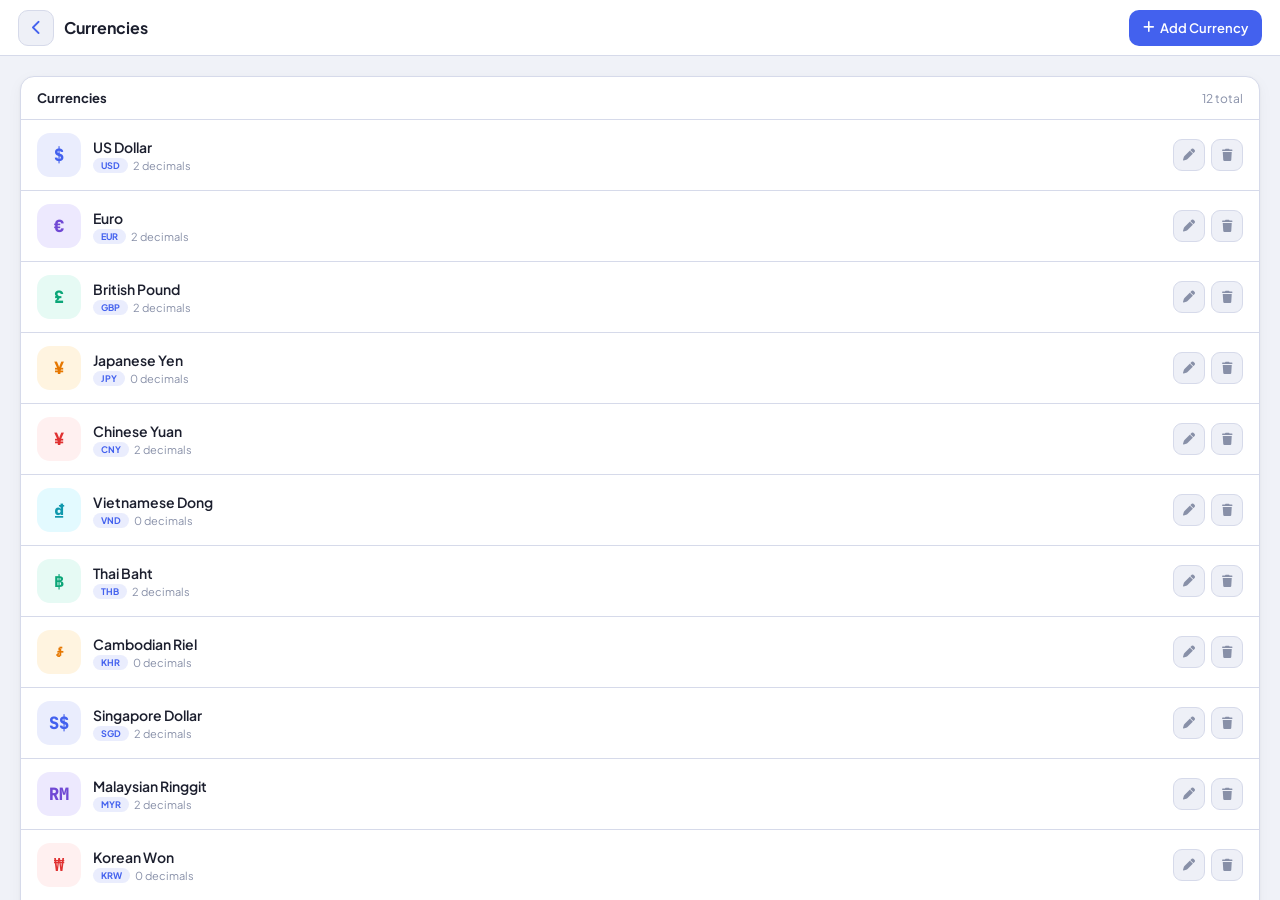
==== currencies.html @ c22fa6ff "Add files via upload" ====
<!DOCTYPE html>
<html lang="en">
<head>
<meta charset="UTF-8">
<meta name="viewport" content="width=device-width,initial-scale=1.0,viewport-fit=cover">
<title>Currencies — POMS</title>
<link rel="stylesheet" href="shared.css">
<link href="https://cdnjs.cloudflare.com/ajax/libs/font-awesome/6.5.0/css/all.min.css" rel="stylesheet">
<style>
/* Currency symbol avatar override — larger mono font */
.cur-av { font-family: var(--mono); font-size: 17px; font-weight: 800; }
</style>
</head>
<body>
<div class="app">
  <div class="main">

    <div class="topbar">
      <a href="index.html" class="t-back"><i class="fa fa-chevron-left"></i></a>
      <div class="topbar-title">Currencies</div>
      <div class="topbar-actions">
        <button class="t-btn" onclick="openModal()"><i class="fa fa-plus"></i> Add Currency</button>
      </div>
    </div>

    <div class="content">
      <div class="card">
        <div class="card-head">
          <div class="card-title">Currencies</div>
          <span class="card-sub">12 total</span>
        </div>

        <div class="li">
          <div class="li-av cur-av" style="background:var(--acc-lt);color:var(--acc);">$</div>
          <div class="li-bd"><div class="li-nm">US Dollar</div><div class="li-sub"><span class="tag t-bl" style="font-size:9px;">USD</span><span>2 decimals</span></div></div>
          <div class="li-acts"><div class="abt" onclick="openModal('Edit Currency')"><i class="fa fa-pen"></i></div><div class="abt del"><i class="fa fa-trash"></i></div></div>
        </div>

        <div class="li">
          <div class="li-av cur-av" style="background:#ede9fe;color:var(--pur);">€</div>
          <div class="li-bd"><div class="li-nm">Euro</div><div class="li-sub"><span class="tag t-bl" style="font-size:9px;">EUR</span><span>2 decimals</span></div></div>
          <div class="li-acts"><div class="abt" onclick="openModal('Edit Currency')"><i class="fa fa-pen"></i></div><div class="abt del"><i class="fa fa-trash"></i></div></div>
        </div>

        <div class="li">
          <div class="li-av cur-av" style="background:var(--grn-lt);color:var(--grn);">£</div>
          <div class="li-bd"><div class="li-nm">British Pound</div><div class="li-sub"><span class="tag t-bl" style="font-size:9px;">GBP</span><span>2 decimals</span></div></div>
          <div class="li-acts"><div class="abt" onclick="openModal('Edit Currency')"><i class="fa fa-pen"></i></div><div class="abt del"><i class="fa fa-trash"></i></div></div>
        </div>

        <div class="li">
          <div class="li-av cur-av" style="background:var(--amb-lt);color:var(--amb);">¥</div>
          <div class="li-bd"><div class="li-nm">Japanese Yen</div><div class="li-sub"><span class="tag t-bl" style="font-size:9px;">JPY</span><span>0 decimals</span></div></div>
          <div class="li-acts"><div class="abt" onclick="openModal('Edit Currency')"><i class="fa fa-pen"></i></div><div class="abt del"><i class="fa fa-trash"></i></div></div>
        </div>

        <div class="li">
          <div class="li-av cur-av" style="background:var(--red-lt);color:var(--red);">¥</div>
          <div class="li-bd"><div class="li-nm">Chinese Yuan</div><div class="li-sub"><span class="tag t-bl" style="font-size:9px;">CNY</span><span>2 decimals</span></div></div>
          <div class="li-acts"><div class="abt" onclick="openModal('Edit Currency')"><i class="fa fa-pen"></i></div><div class="abt del"><i class="fa fa-trash"></i></div></div>
        </div>

        <div class="li">
          <div class="li-av cur-av" style="background:var(--cyn-lt);color:var(--cyn);">₫</div>
          <div class="li-bd"><div class="li-nm">Vietnamese Dong</div><div class="li-sub"><span class="tag t-bl" style="font-size:9px;">VND</span><span>0 decimals</span></div></div>
          <div class="li-acts"><div class="abt" onclick="openModal('Edit Currency')"><i class="fa fa-pen"></i></div><div class="abt del"><i class="fa fa-trash"></i></div></div>
        </div>

        <div class="li">
          <div class="li-av cur-av" style="background:var(--grn-lt);color:var(--grn);">฿</div>
          <div class="li-bd"><div class="li-nm">Thai Baht</div><div class="li-sub"><span class="tag t-bl" style="font-size:9px;">THB</span><span>2 decimals</span></div></div>
          <div class="li-acts"><div class="abt" onclick="openModal('Edit Currency')"><i class="fa fa-pen"></i></div><div class="abt del"><i class="fa fa-trash"></i></div></div>
        </div>

        <div class="li">
          <div class="li-av cur-av" style="background:var(--amb-lt);color:var(--amb);">៛</div>
          <div class="li-bd"><div class="li-nm">Cambodian Riel</div><div class="li-sub"><span class="tag t-bl" style="font-size:9px;">KHR</span><span>0 decimals</span></div></div>
          <div class="li-acts"><div class="abt" onclick="openModal('Edit Currency')"><i class="fa fa-pen"></i></div><div class="abt del"><i class="fa fa-trash"></i></div></div>
        </div>

        <div class="li">
          <div class="li-av cur-av" style="background:var(--acc-lt);color:var(--acc);">S$</div>
          <div class="li-bd"><div class="li-nm">Singapore Dollar</div><div class="li-sub"><span class="tag t-bl" style="font-size:9px;">SGD</span><span>2 decimals</span></div></div>
          <div class="li-acts"><div class="abt" onclick="openModal('Edit Currency')"><i class="fa fa-pen"></i></div><div class="abt del"><i class="fa fa-trash"></i></div></div>
        </div>

        <div class="li">
          <div class="li-av cur-av" style="background:#ede9fe;color:var(--pur);">RM</div>
          <div class="li-bd"><div class="li-nm">Malaysian Ringgit</div><div class="li-sub"><span class="tag t-bl" style="font-size:9px;">MYR</span><span>2 decimals</span></div></div>
          <div class="li-acts"><div class="abt" onclick="openModal('Edit Currency')"><i class="fa fa-pen"></i></div><div class="abt del"><i class="fa fa-trash"></i></div></div>
        </div>

        <div class="li">
          <div class="li-av cur-av" style="background:var(--red-lt);color:var(--red);">₩</div>
          <div class="li-bd"><div class="li-nm">Korean Won</div><div class="li-sub"><span class="tag t-bl" style="font-size:9px;">KRW</span><span>0 decimals</span></div></div>
          <div class="li-acts"><div class="abt" onclick="openModal('Edit Currency')"><i class="fa fa-pen"></i></div><div class="abt del"><i class="fa fa-trash"></i></div></div>
        </div>

        <div class="li">
          <div class="li-av cur-av" style="background:var(--cyn-lt);color:var(--cyn);">Rp</div>
          <div class="li-bd"><div class="li-nm">Indonesian Rupiah</div><div class="li-sub"><span class="tag t-bl" style="font-size:9px;">IDR</span><span>0 decimals</span></div></div>
          <div class="li-acts"><div class="abt" onclick="openModal('Edit Currency')"><i class="fa fa-pen"></i></div><div class="abt del"><i class="fa fa-trash"></i></div></div>
        </div>

      </div>
    </div><!-- /content -->
  </div><!-- /main -->
</div><!-- /app -->

<!-- Add / Edit Modal -->
<div class="overlay" id="curModal">
  <div class="sheet">
    <div class="sh-drag"></div>
    <div class="sh-hd">
      <h3 id="curMT">Add Currency</h3>
      <button class="sh-cl" onclick="closeModal()"><i class="fa fa-times"></i></button>
    </div>
    <div class="sh-bd">
      <div class="r2">
        <div class="field"><label>Code *</label><input placeholder="USD" maxlength="10"></div>
        <div class="field"><label>Symbol *</label><input placeholder="$" maxlength="5"></div>
      </div>
      <div class="field"><label>Currency Name *</label><input placeholder="US Dollar"></div>
      <div class="field"><label>Decimal Places</label>
        <select>
          <option value="0">0 decimals (VND, JPY, KHR)</option>
          <option value="2" selected>2 decimals (USD, EUR, CNY)</option>
        </select>
      </div>
      <button class="sh-save"><i class="fa fa-check" style="margin-right:6px;"></i>Save Currency</button>
    </div>
  </div>
</div>

<script>
function openModal(t) {
  document.getElementById('curMT').textContent = t || 'Add Currency';
  document.getElementById('curModal').classList.add('show');
}
function closeModal() {
  document.getElementById('curModal').classList.remove('show');
}
document.getElementById('curModal').addEventListener('click', function(e) {
  if (e.target === this) closeModal();
});
</script>
</body>
</html>
---- shared.css ----
/* ============================================================
   POMS — Shared Design System
   Import this in every page: <link rel="stylesheet" href="shared.css">
   ============================================================ */

/* ── FONTS ── */
@import url('https://fonts.googleapis.com/css2?family=Plus+Jakarta+Sans:wght@300;400;500;600;700;800&family=JetBrains+Mono:wght@400;600;700&display=swap');

/* ── DESIGN TOKENS ── */
:root {
  /* Surfaces */
  --bg:  #f0f2f8;
  --s1:  #ffffff;
  --s2:  #eef0f7;
  --s3:  #e4e7f0;
  --bd:  #d6daea;

  /* Brand */
  --acc:    #4361ee;
  --acc-lt: #eaedfd;
  --acc-dk: #2f4ac9;
  --pur:    #7048d4;

  /* Semantic */
  --grn:    #0ca678;  --grn-lt: #e6faf4;
  --amb:    #e67700;  --amb-lt: #fff4e0;
  --red:    #e03131;  --red-lt: #fff0f0;
  --cyn:    #1098ad;  --cyn-lt: #e3faff;

  /* Text */
  --txt: #1c1f2e;
  --tx2: #4a5068;
  --mut: #8890a8;

  /* Elevation */
  --sh:  0 1px 3px rgba(0,0,0,.05), 0 4px 16px rgba(0,0,0,.04);
  --sh2: 0 8px 28px rgba(0,0,0,.10);
  --sh3: 0 20px 60px rgba(0,0,0,.14);

  /* Type */
  --mono: 'JetBrains Mono', monospace;
  --sans: 'Plus Jakarta Sans', sans-serif;

  /* Layout */
  --topbar:  56px;
  --radius:  14px;
}

/* ── RESET ── */
*, *::before, *::after { box-sizing: border-box; margin: 0; padding: 0; -webkit-tap-highlight-color: transparent; }
html, body { height: 100%; font-family: var(--sans); background: var(--bg); color: var(--txt); }
a { text-decoration: none; color: inherit; }
button { font-family: var(--sans); }

/* ── SCROLLBAR ── */
::-webkit-scrollbar { width: 4px; height: 4px; }
::-webkit-scrollbar-track { background: transparent; }
::-webkit-scrollbar-thumb { background: var(--bd); border-radius: 2px; }

/* ══════════════════════════════════════════════════════
   APP SHELL
   ══════════════════════════════════════════════════════ */
.app   { display: flex; height: 100dvh; overflow: hidden; }
.main  { flex: 1; display: flex; flex-direction: column; overflow: hidden; min-width: 0; }

/* ── TOPBAR ── */
.topbar {
  height: var(--topbar); display: flex; align-items: center; gap: 10px;
  padding: 0 18px; background: var(--s1); border-bottom: 1px solid var(--bd);
  flex-shrink: 0; z-index: 10;
}
.topbar-title { font-size: 16px; font-weight: 700; flex: 1; min-width: 0; }
.topbar-actions { display: flex; gap: 8px; align-items: center; flex-shrink: 0; }

/* ── BUTTONS ── */
.t-back {
  width: 36px; height: 36px; border-radius: 10px;
  background: var(--s2); border: 1px solid var(--bd);
  color: var(--acc); font-size: 15px; cursor: pointer;
  display: flex; align-items: center; justify-content: center;
  flex-shrink: 0; transition: all .15s;
}
.t-back:hover { background: var(--acc); color: #fff; border-color: var(--acc); }
.t-btn {
  height: 36px; padding: 0 14px; border-radius: 10px;
  background: var(--acc); border: none; color: #fff;
  font-family: var(--sans); font-weight: 600; font-size: 13px;
  cursor: pointer; display: inline-flex; align-items: center; gap: 6px;
  transition: opacity .15s; white-space: nowrap;
}
.t-btn:hover { opacity: .88; }
.t-btn.ghost { background: var(--s2); color: var(--tx2); border: 1.5px solid var(--bd); }
.t-btn.ghost:hover { background: var(--s3); }
.t-btn.danger { background: var(--red); }
.ibt {
  width: 36px; height: 36px; border-radius: 10px;
  background: var(--s2); border: 1px solid var(--bd);
  color: var(--mut); cursor: pointer; display: flex;
  align-items: center; justify-content: center;
  font-size: 13px; transition: all .15s; position: relative; flex-shrink: 0;
}
.ibt:hover  { background: var(--s3); color: var(--txt); }
.ibt .notif { position: absolute; top: 5px; right: 5px; width: 8px; height: 8px; border-radius: 50%; background: var(--red); border: 2px solid var(--s1); }

/* ── CONTENT ── */
.content { flex: 1; overflow-y: auto; padding: 20px; }

/* ── CARD ── */
.card { background: var(--s1); border: 1px solid var(--bd); border-radius: var(--radius); box-shadow: var(--sh); overflow: hidden; margin-bottom: 14px; }
.card-head { display: flex; align-items: center; justify-content: space-between; padding: 13px 16px; border-bottom: 1px solid var(--bd); gap: 10px; }
.card-title { font-size: 13px; font-weight: 700; }
.card-sub   { font-size: 12px; color: var(--mut); font-weight: 400; margin-left: 6px; }

/* ── LIST ITEMS ── */
.li { display: flex; align-items: center; gap: 12px; padding: 13px 16px; border-bottom: 1px solid var(--bd); }
.li:last-child { border-bottom: none; }
.li.tap { cursor: pointer; transition: background .12s; }
.li.tap:hover, .li.tap:active { background: var(--s2); }
.li-av {
  width: 44px; height: 44px; border-radius: 13px; flex-shrink: 0;
  display: flex; align-items: center; justify-content: center;
  font-weight: 700; font-size: 14px; overflow: hidden; position: relative;
}
.li-av img { width: 100%; height: 100%; object-fit: cover; border-radius: inherit; position: absolute; inset: 0; }
.li-av .ini { position: relative; z-index: 1; }
.li-dot { position: absolute; bottom: -1px; right: -1px; width: 11px; height: 11px; border-radius: 50%; border: 2px solid var(--s1); z-index: 2; }
.li-dot.online  { background: var(--grn); }
.li-dot.away    { background: var(--amb); }
.li-dot.offline { background: var(--mut); }
.li-bd  { flex: 1; min-width: 0; }
.li-nm  { font-weight: 600; font-size: 14px; white-space: nowrap; overflow: hidden; text-overflow: ellipsis; }
.li-sub { font-size: 11px; color: var(--mut); margin-top: 2px; display: flex; align-items: center; gap: 5px; flex-wrap: wrap; }
.li-rt  { text-align: right; flex-shrink: 0; }
.li-acts { display: flex; gap: 6px; flex-shrink: 0; }
.abt {
  width: 32px; height: 32px; border-radius: 9px;
  background: var(--s2); border: 1px solid var(--bd);
  color: var(--mut); cursor: pointer; font-size: 12px;
  display: flex; align-items: center; justify-content: center;
  transition: all .15s;
}
.abt:hover, .abt:active { background: var(--acc); color: #fff; border-color: var(--acc); }
.abt.del:hover, .abt.del:active { background: var(--red); border-color: var(--red); color: #fff; }

/* ── TAGS ── */
.tag { display: inline-flex; align-items: center; font-size: 10px; font-weight: 700; padding: 2px 8px; border-radius: 50px; white-space: nowrap; }
.t-bl { background: var(--acc-lt); color: var(--acc); }
.t-gn { background: var(--grn-lt); color: var(--grn); }
.t-am { background: var(--amb-lt); color: var(--amb); }
.t-rd { background: var(--red-lt); color: var(--red); }
.t-gy { background: var(--s2);    color: var(--mut); }

/* ── EMPTY STATE ── */
.empty { display: flex; flex-direction: column; align-items: center; justify-content: center; padding: 52px 24px; text-align: center; color: var(--mut); }
.empty i { font-size: 32px; opacity: .25; margin-bottom: 14px; }
.empty p { font-size: 13px; line-height: 1.8; }
.empty a { color: var(--acc); font-weight: 600; }

/* ── SECTION HEADER ── */
.section-hd { display: flex; align-items: center; justify-content: space-between; margin-bottom: 12px; margin-top: 4px; }
.section-t { font-size: 13px; font-weight: 700; }
.section-lnk { font-size: 12px; color: var(--acc); font-weight: 600; cursor: pointer; }

/* ── SEARCH BOX ── */
.search-wrap { position: relative; }
.search-wrap i { position: absolute; left: 12px; top: 50%; transform: translateY(-50%); color: var(--mut); font-size: 13px; pointer-events: none; }
.search-input {
  width: 100%; background: var(--s2); border: 1.5px solid var(--bd); border-radius: 11px;
  color: var(--txt); font-family: var(--sans); font-size: 14px;
  padding: 10px 14px 10px 36px; outline: none; transition: border .17s, background .17s;
  -webkit-appearance: none;
}
.search-input:focus { border-color: var(--acc); background: #fff; }
.search-input::placeholder { color: var(--mut); }

/* ── MODAL / BOTTOM SHEET ── */
.overlay { position: fixed; inset: 0; background: rgba(10,12,22,.48); z-index: 200; display: none; align-items: flex-end; backdrop-filter: blur(4px); }
.overlay.show { display: flex; }
.sheet {
  background: var(--s1); border-radius: 22px 22px 0 0;
  width: 100%; max-height: 92dvh;
  overflow: hidden; display: flex; flex-direction: column;
  box-shadow: 0 -8px 40px rgba(0,0,0,.14);
}
@media (min-width: 600px) {
  .overlay { align-items: center; justify-content: center; }
  .sheet   { border-radius: 18px; width: 480px; max-width: 96vw; max-height: 88dvh; }
}
.sh-drag { width: 36px; height: 4px; border-radius: 2px; background: var(--bd); margin: 12px auto 0; flex-shrink: 0; }
@media (min-width: 600px) { .sh-drag { display: none; } }
.sh-hd { display: flex; align-items: center; justify-content: space-between; padding: 12px 18px 10px; border-bottom: 1px solid var(--bd); flex-shrink: 0; }
.sh-hd h3 { font-size: 15px; font-weight: 700; }
.sh-cl { width: 30px; height: 30px; border-radius: 8px; background: var(--s2); border: none; color: var(--mut); cursor: pointer; display: flex; align-items: center; justify-content: center; font-size: 12px; }
.sh-bd { overflow-y: auto; padding: 14px 18px 30px; flex: 1; }

/* ── FORM FIELDS ── */
.field { margin-bottom: 13px; }
.field label { display: block; font-size: 10px; font-weight: 700; color: var(--mut); margin-bottom: 5px; text-transform: uppercase; letter-spacing: .6px; }
.field input, .field select, .field textarea {
  width: 100%; background: #fff; border: 1.5px solid var(--bd); border-radius: 11px;
  color: var(--txt); font-family: var(--sans); font-size: 14px;
  padding: 10px 13px; outline: none; transition: border .17s, box-shadow .17s; -webkit-appearance: none;
}
.field input:focus, .field select:focus, .field textarea:focus { border-color: var(--acc); box-shadow: 0 0 0 3px rgba(67,97,238,.1); }
.field input::placeholder, .field textarea::placeholder { color: var(--mut); }
.field select {
  background-image: url("data:image/svg+xml,%3Csvg xmlns='http://www.w3.org/2000/svg' width='12' height='8'%3E%3Cpath d='M1 1l5 5 5-5' stroke='%238890a8' stroke-width='1.6' fill='none' stroke-linecap='round'/%3E%3C/svg%3E");
  background-repeat: no-repeat; background-position: right 13px center;
  padding-right: 36px; background-color: #fff; cursor: pointer;
}
.field textarea { resize: none; height: 68px; line-height: 1.55; }
.r2 { display: grid; grid-template-columns: 1fr 1fr; gap: 12px; }
.sh-save {
  width: 100%; background: linear-gradient(135deg, var(--acc), var(--pur));
  border: none; border-radius: 12px; color: #fff;
  font-family: var(--sans); font-weight: 700; font-size: 15px;
  padding: 13px; cursor: pointer; margin-top: 6px;
  box-shadow: 0 4px 14px rgba(67,97,238,.24);
  transition: opacity .15s;
}
.sh-save:hover { opacity: .92; }
.sh-save:active { opacity: .84; }

/* ── TOAST ── */
.toast {
  position: fixed; top: 16px; left: 50%; transform: translateX(-50%) translateY(-70px);
  background: var(--txt); color: #fff; padding: 10px 20px; border-radius: 12px;
  font-size: 13px; font-weight: 600; z-index: 999; box-shadow: var(--sh2);
  transition: transform .3s cubic-bezier(.4,0,.2,1); white-space: nowrap;
}
.toast.show { transform: translateX(-50%) translateY(0); }
.toast.ok  { background: var(--grn); }
.toast.err { background: var(--red); }

/* ── RESPONSIVE LAYOUT ── */
@media (max-width: 768px) {
  .topbar { padding: 0 14px; }
}

/* ── FILTER CHIPS ── */
.filter-bar { display: flex; gap: 6px; overflow-x: auto; padding-bottom: 2px; scrollbar-width: none; }
.filter-bar::-webkit-scrollbar { display: none; }
.chip {
  height: 30px; padding: 0 14px; border-radius: 20px;
  background: var(--s1); border: 1.5px solid var(--bd);
  font-family: var(--sans); font-size: 12px; font-weight: 600; color: var(--tx2);
  white-space: nowrap; cursor: pointer; flex-shrink: 0;
  transition: all .15s; display: inline-flex; align-items: center;
}
.chip.on, .chip:hover { background: var(--acc); color: #fff; border-color: var(--acc); }
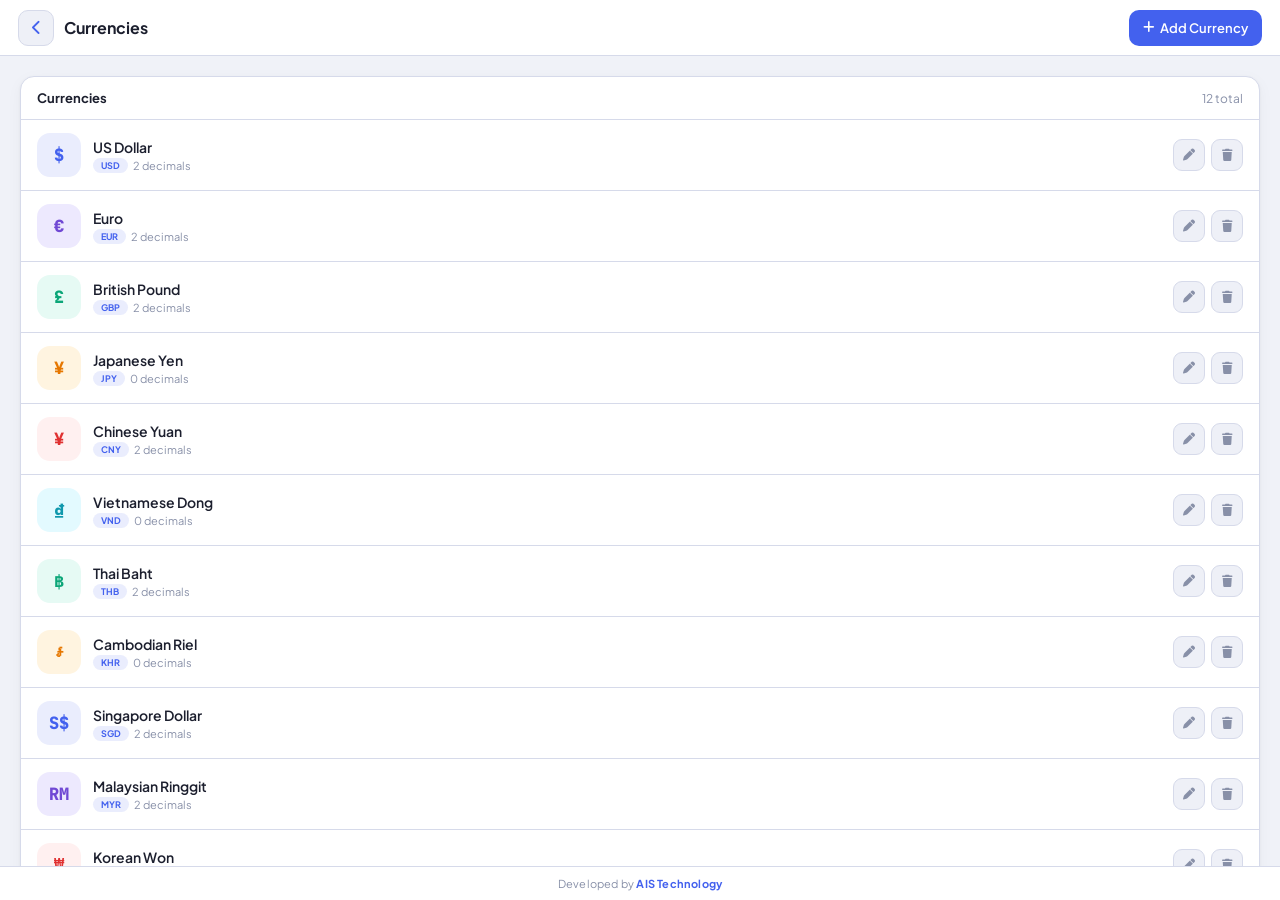
==== commit 698aa0de: "Add files via upload" ====
--- a/currencies.html
+++ b/currencies.html
@@ -104,6 +104,7 @@
 
       </div>
     </div><!-- /content -->
+  <footer class="app-footer">Developed by <span>AIS Technology</span></footer>
   </div><!-- /main -->
 </div><!-- /app -->
 
--- a/shared.css
+++ b/shared.css
@@ -248,3 +248,16 @@
   transition: all .15s; display: inline-flex; align-items: center;
 }
 .chip.on, .chip:hover { background: var(--acc); color: #fff; border-color: var(--acc); }
+
+/* ── FOOTER ── */
+.app-footer {
+  flex-shrink: 0;
+  text-align: center;
+  padding: 10px 16px;
+  font-size: 11px;
+  color: var(--mut);
+  border-top: 1px solid var(--bd);
+  background: var(--s1);
+  letter-spacing: .2px;
+}
+.app-footer span { font-weight: 700; color: var(--acc); }
